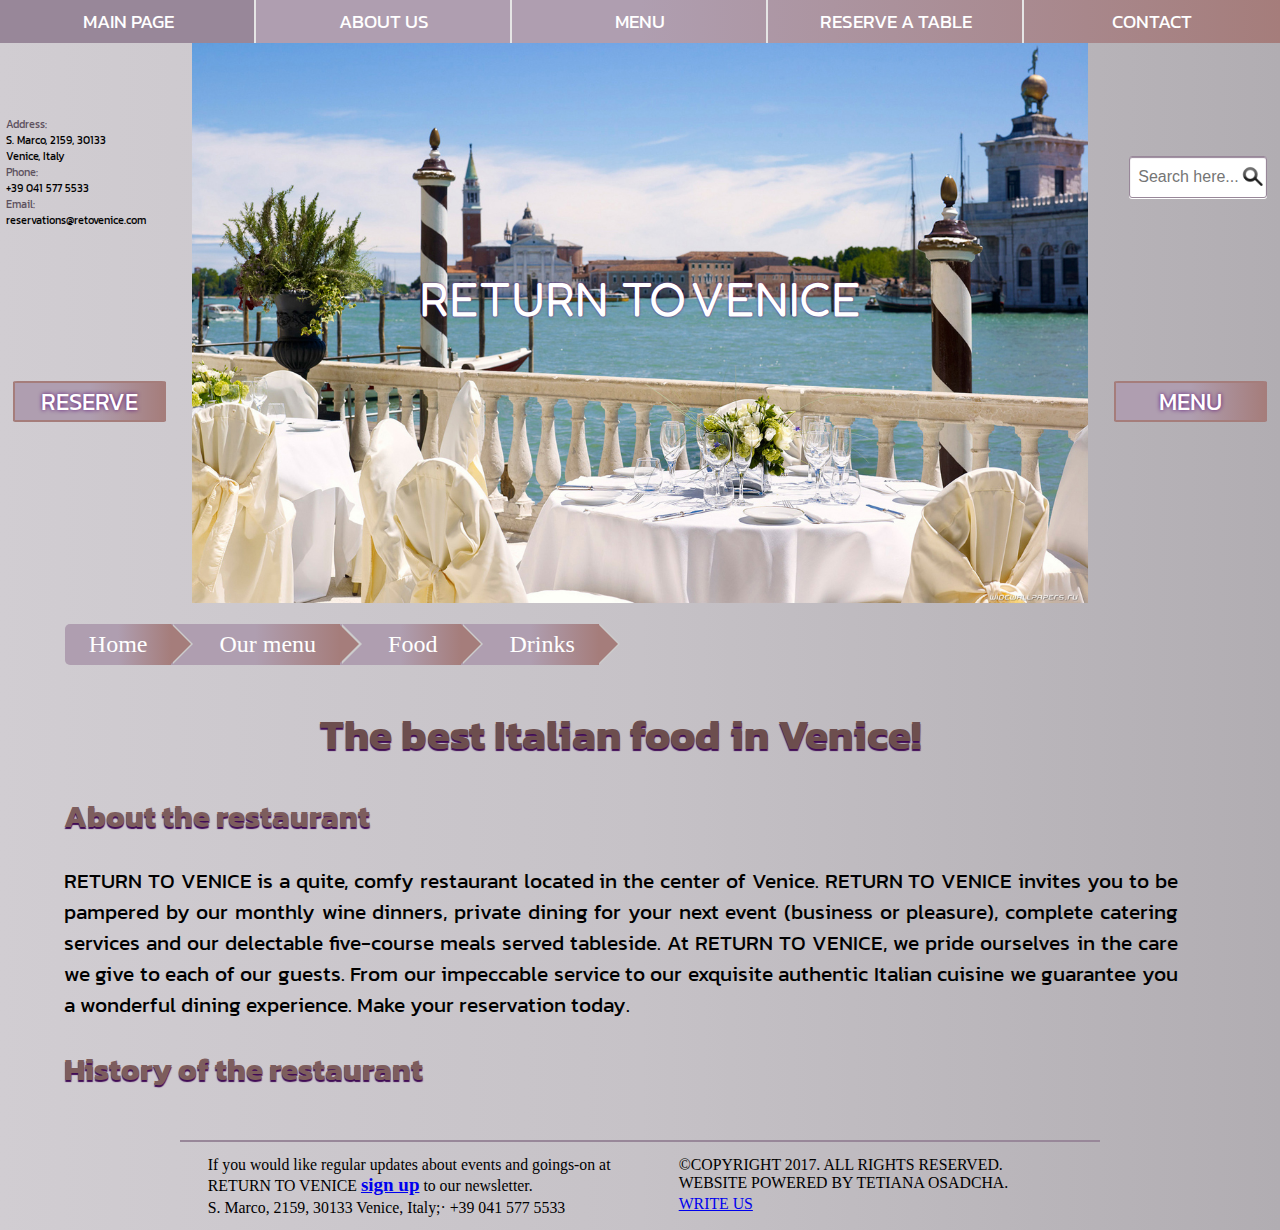
==== index.html @ b8d5e325 "basic functionality of the site" ====
<!DOCTYPE html>
<html>
<head>
    <meta charset="utf-8">
    <title>Return to Venice</title>
    <link rel="stylesheet" href="css/styles.css">
    <link href="https://fonts.googleapis.com/css?family=Kanit" rel="stylesheet">
    <link href="https://fonts.googleapis.com/css?family=Fredoka+One" rel="stylesheet">
</head>
<body>


<div class="container">

    <!---Menu-->

    <nav>
        <ul class="main-menu">
            <li><a href="file:///D:/EPAM/PROJECT/Project/index.html?#1">MAIN PAGE</a></li>
            <li id="first-sub-menu"><a href="#2">ABOUT US</a>
                <ul id="first-menu">
                    <li><a href="#3">ABOUT THE RESTAURANT</a></li>
                    <li><a href="#4">HISTORY OF THE RESTAURANT</a></li>
                    <li><a href="#5">OUR COOKS</a></li>
                    <li><a href="#6">PHOTOGALLERY</a></li>
                </ul>
            </li>
            <li id="second-sub-menu"><a href="#7">MENU</a>
                <ul id="second-menu">
                    <li><a href="#8">FOOD</a></li>
                    <li><a href="#9">DRINKS</a></li>
                </ul>
            </li>
            <li><a href="#10">RESERVE A TABLE</a></li>
            <li><a href="#11">CONTACT</a></li>
        </ul>
    </nav>

    <!--Slider-->


    <!---Contacts-->

    <div class="div-slider">

        <div class="contacts">
            <p><span>Address:</span><br> S. Marco, 2159, 30133 Venice, Italy
                <br>
                <span>Phone:</span><br> +39 041 577 5533
                <br>
                <span>Email:</span><br> reservations@retovenice.com</p>
        </div>

        <!---Buttons-->

        <a href="">
            <button class="reserve-button-desktop">RESERVE</button>
        </a>
        <a href="">
            <button class="menu-button-desktop">MENU</button>
        </a>

        <!--Name of the restaurant-->

        <div class="name">RETURN TO VENICE</div>

        <!--Pictures for the slider-->

        <div id="slider">
            <div id="sliderImj">
                <div><img src="images/1.jpg" alt="View from the restaurant" class="image"></div>
                <div><img src="images/2.jpg" alt="View from the restaurant" class="image"></div>
                <div><img src="images/3.jpg" alt="Venice" class="image"></div>
                <div><img src="images/4.jpg" alt="Wine" class="image"></div>
                <div><img src="images/5.jpg" alt="Night Venice" class="image"></div>
                <div><img src="images/6.jpg" alt="In a restaurant" class="image"></div>
                <div><img src="images/7.jpg" alt="In a restaurant" class="image"></div>
                <div><img src="images/8.jpg" alt="Venice" class="image"></div>
                <div><img src="images/9.jpg" alt="Food" class="image"></div>
                <div><img src="images/10.jpg" alt="In a restaurant" class="image"></div>
            </div>

        </div>

        <!--Search field-->

        <div>
            <form class="search" method="get">
                <input type="text" placeholder="Search here...">
            </form>
        </div>


    </div>

    <!--Breadcrumbs-->

    <div id="menu-breadcrumbs">
        <ul id="breadcrumbs">
            <li><a href="">Home</a></li>
            <li><a href="">Our menu</a></li>
            <li><a href="">Food</a></li>
            <li><a href="">Drinks</a></li>
        </ul>
    </div>


    <div class="content">

        <h1>The best Italian food in Venice!</h1>

        <h2>About the restaurant</h2>
        <p>RETURN TO VENICE is a quite, comfy restaurant located in the center of Venice. RETURN TO VENICE invites you
            to be pampered by our monthly wine dinners, private dining for your next event (business or pleasure),
            complete catering services and our delectable five-course meals served tableside. At RETURN TO VENICE, we
            pride ourselves in the care we give to each of our guests. From our impeccable service to our exquisite
            authentic Italian cuisine we guarantee you a wonderful dining experience. Make your reservation today.</p>
        <h2>History of the restaurant</h2>
        <p>The restaurant was opened in Venice in 2005 by Mr. Fabrizio Valdo and managed by his son Lucio.
            Anciently an old venetian “osteria” complete of vineyard, this restaurant has preserved its style and
            quality in preparring traditional dishes.
            Show bizz and cultural charachters often dine in this restaurant especially when they search for an informal
            and descreete corner and a quick but accurate service.
            Nevertheless the restaurant hosts any sort of clients, and the place is suitable for any occasion.
            Located in Venice in one of the nicest spots in the city of Venice, the RETURN TO VENICE welcomes you.
            This location in the heart of old town near the “Rialto Bridge“ encourages the procurement of raw material
            freshness due to its proximity to the fish market and fruit and vegetables, carefully worked.</p>

        <h2>Our cooks</h2>

        <div class="cooks">
            <div class="image-cook">
                <img src="images/11.jpg" alt="Cook" class="image-cook">
                <figcaption><strong>Lui Cerano.</strong> Chef de Cuisine</figcaption>
            </div>
            <div class="image-cook">
                <img src="images/12.jpg" alt="Cook" class="image-cook">
                <figcaption><strong>Marcelo Lopes.</strong> Sous-chef</figcaption>
            </div>
            <div class="image-cook">
                <img src="images/13.jpg" alt="Cook" class="image-cook">
                <figcaption><strong>Francheska Medina.</strong> Pastry Chef</figcaption>
            </div>
            <div class="image-cook">
                <img src="images/14.jpg" alt="Cook" class="image-cook">
                <figcaption><strong>Antonio Morato.</strong> Saucier</figcaption>
            </div>
            <div class="image-cook">
                <img src="images/15.jpg" alt="Cook" class="image-cook">
                <figcaption><strong>Laura Lucheska.</strong> Vegetable Chef</figcaption>
            </div>
            <div class="image-cook">
                <img src="images/16.jpg" alt="Cook" class="image-cook">
                <figcaption><strong>Nicolo Festa.</strong> Fry Chef</figcaption>
            </div>
            <div class="image-cook">
                <img src="images/17.jpg" alt="Cook" class="image-cook">
                <figcaption><strong>Amelia Earhart.</strong> Fish Chef</figcaption>
            </div>
            <div class="image-cook">
                <img src="images/18.jpg" alt="Cook" class="image-cook">
                <figcaption><strong>Luchino Visconti.</strong> Soup Chef</figcaption>
            </div>
        </div>

        <!---Buttons-->

        <a href="">
            <button class="menu-button">MENU</button>
        </a>
        <a href="">
            <button class="reserve-button">RESERVE</button>
        </a>

    </div>


    <!--Footer-->

    <div class="footer">
        <div>
            <p>If you would like regular updates about events and goings-on at RETURN TO VENICE <strong><a href="#11">sign
                up</a></strong> to our
                newsletter.</p>
            <p>S. Marco, 2159, 30133 Venice, Italy;· +39 041 577 5533</p>
        </div>
        <div>
            <p>&copy;COPYRIGHT 2017. ALL RIGHTS RESERVED. WEBSITE POWERED BY TETIANA OSADCHA.</p>
            <p class="mail"><a href="mailto:reservations@retovenice.com">WRITE US</a></p>
        </div>
    </div>

</div>
<script src="https://ajax.googleapis.com/ajax/libs/jquery/3.1.0/jquery.min.js"></script>
<script src="js/script.js"></script>
</body>
</html>
---- css/styles.css ----
body {
    margin: 0;
    background: linear-gradient(to right, #d1cdd2, #c6c2c7, #b1adb2);
}

.container {
    margin: 0;
    width: 100%;
}

/*MENU*/

.main-menu, .main-menu ul, .main-menu li {
    margin: 0;
    padding: 0
}

.main-menu, .main-menu ul {
    background: linear-gradient(to left, #a57d7b, #af9eb0, #af9eb0);
}

.main-menu {
    width: 100%;
}

@media (min-width: 1024px) {
    .main-menu {
        position: relative;
        display: table;
        table-layout: fixed;
    }
}

@media (max-width: 1023px) {
    .main-menu {
        display: block;
        height: max-content;
    }
}

.main-menu ul {
    display: none;
}

@media (min-width: 1024px) {
    .main-menu ul {
        position: absolute;
        z-index: 5;
        width: 25%;
    }
}

@media (max-width: 1023px) {
    .main-menu ul {
        width: 70%;
        margin: 0 auto;
    }
}

.main-menu li {
    text-align: center;
    font-family: 'Kanit', sans-serif;
}

@media (min-width: 1024px) {
    .main-menu li {
        display: table-cell;
        font-size: 1.2em;
    }
}

@media (max-width: 1023px) {
    .main-menu li {
        display: block;
        width: 100%;
        font-size: 3em;
    }
}

@media (min-width: 1024px) {
    .main-menu li:hover ul {
        display: block;
    }
}

@media (max-width: 1023px) {
    ul .visible-menu {
        display: block;
    }
}

.main-menu ul li {
    display: block;
    text-align: left;
    font-size: 1em;
    width: 100%;
}

.main-menu a {
    display: block;
    padding: 7px 0;
    color: #fff;
    text-decoration: none;
}

@media (min-width: 1024px) {
    .main-menu a {
        border-left: 2px solid #e5e5e5;
        margin-left: -2px;
    }
}

@media (max-width: 1023px) {
    .main-menu a {
        text-align: center;
    }
}

.main-menu ul a {
    padding: 5px 5px;
}

@media (max-width: 1023px) {
    .main-menu ul a {
        border-bottom: 2px solid #e5e5e5;
        background: rgb(175, 158, 176);
    }
}

.main-menu li:hover {
    background: rgb(152, 135, 153);

}

/*SLIDER*/

.div-slider {
    position: relative;
}

/*CONTACTS*/

.contacts {
    width: 10%;
    padding: 0.5em;
    position: absolute;
    font-family: 'Kanit', sans-serif;
    font-size: 0.7em;
    top: 10%;
}

@media (min-width: 1366px) {
    .contacts p {
        font-size: 1.2em;
        padding: 1em;
    }

}

.contacts span {
    color: #5d515e;
}

/*BUTTONS*/

.menu-button,
.reserve-button {
    border: 2px solid #A57D7B;
    border-radius: 3%;
    background: linear-gradient(to left, #a57d7b, #af9eb0, #af9eb0);
    font-family: 'Kanit', sans-serif;
    font-size: 2.5em;
    color: #FFFFFF;
    text-shadow: #580c77 0 0 4px;
    cursor: pointer;
    outline: none;
}

@media (min-width: 1024px) {
    .menu-button,
    .reserve-button {
        display: none;
    }
}

.menu-button {
    width: 25%;
    margin-left: 5%;
}

.reserve-button {
    width: 35%;
    float: right;
    margin-right: 5%;
}

.reserve-button-desktop,
.menu-button-desktop {
    position: absolute;
    width: 12%;
    top: 60%;
    border: 2px solid #A57D7B;
    border-radius: 3%;
    background: linear-gradient(to left, #a57d7b, #af9eb0, #af9eb0);
    font-family: 'Kanit', sans-serif;
    font-size: 1.5em;
    color: #FFFFFF;
    text-shadow: #580c77 0 0 4px;
    cursor: pointer;
    outline: none;
}

.reserve-button-desktop {
    left: 1%;
}

.reserve-button-desktop:hover {
    background: rgb(152, 135, 153);
}

.menu-button-desktop {
    right: 1%;
}

.menu-button-desktop:hover {
    background: rgb(152, 135, 153);
}

/*NAME*/

.name {
    width: 50%;
    text-align: center;
    text-shadow: #580c77 0 0 2px;
    position: absolute;
    top: 40%;
    left: 25%;
    z-index: 100;
    font-size: 3em;
    font-family: 'Fredoka One', cursive;
    color: white;
}

/*SLIDER*/

#slider {
    overflow: hidden;
}

@media (min-width: 1024px) {
    #slider {
        width: 70%;
        margin: 0 auto;
    }
}

@media (max-width: 1023px) {
    #slider {
        width: 100%;
    }
}

#sliderImj {
    position: relative;
    width: 1000%;
    display: flex;
}

#sliderImj div {
    width: 70%;
}

#sliderImj div img {
    width: 100%;
}

#sliderImj::after {
    content: "";
    display: block;
    clear: both;
}

/*SEARCH FIELD*/

.search {
    display: inline-block;
    border-radius: 5px;
    position: absolute;
}

@media (max-width: 1023px) {
    .search {
        right: 0;
        bottom: 0;
        left: 0;
    }
}

@media (min-width: 1024px) {
    .search {
        top: 20%;
        right: 1%;
    }
}

.search input {
    width: 7.5em;
    height: 2.5em;
    transition: all .2s ease-out;
    padding: 0 0.5em 0 0.5em;
    background-image: url("../images/search.png");
    background-repeat: no-repeat;
    background-position: 100% 50%, 100% 100%;
    background-size: 20%;
    border: 1px solid #988799;
    border-radius: 3px;
    box-shadow: inset 0 1px 1px #988799, 0 1px 0 #FFF;
    font-size: 2.2em;
}

@media (min-width: 1024px) {
    .search input {
        font-size: 1em;
    }
}

.search input:focus {
    width: 10em;
    background-image: url("../images/search.png");
}

/*BREADCRUMBS*/

#menu-breadcrumbs {
    margin-bottom: 9.5em;
}

@media (min-width: 1024px) {
    #menu-breadcrumbs {
        margin-bottom: 6em;
    }
}

#breadcrumbs {
    margin: 0.7em;
    padding: 0;
    list-style: none;
    font-size: 2.5em;

}

@media (min-width: 1024px) {
    #breadcrumbs {
        font-size: 1.5em;
        padding: 0 2em;
    }
}

#breadcrumbs li {
    float: left;
}

#breadcrumbs a {
    padding: 0.3em 1em 0.3em 2em;
    float: left;
    text-decoration: none;
    color: white;
    position: relative;
    background: linear-gradient(to left, #a57d7b, #af9eb0, #af9eb0);
}

#breadcrumbs li:first-child a {
    padding-left: 1em;
    border-radius: 5px 0 0 5px;
}

#breadcrumbs a:hover {
    background: rgb(152, 135, 153);
}

#breadcrumbs a::after,
#breadcrumbs a::before  {
     content: "";
     position: absolute;
     top: 52.4%;
     margin-top: -0.9em;
     right: -0.8em;
     border-top: 0.85em solid transparent;
     border-left: 0.85em solid;
     border-bottom: 0.85em solid transparent;
 }

#breadcrumbs a::after {
    z-index: 2;
    border-left-color: #a57d7b;
    right: -0.8em;
}

#breadcrumbs a::before {
    border-left-color: #ccc;
    right: -0.9em;
    z-index: 1;
}

#breadcrumbs a:hover::after {
    border-left-color: #988799;
}

/*CONTENT*/

.content {
    width: 87%;
    height: 50em;
    font-family: 'Kanit', sans-serif;
    font-size: 1.3em;
    padding: 0 5%;
    overflow-y: auto;
    margin-bottom: 1em;
}

@media (min-width: 1024px) {
    .content {
        height: 20em;
    }
}

.content h1 {
    text-align: center;
    color: #6d4e4e;
    text-shadow: #400b55 0 1.5px 1px;
}

.content h2 {
    color: #7d5d5d;
    text-shadow: #400b55 0 1.5px 1px;
}

@media (min-width: 1024px) {
    .content h1 {
        margin-top: 0em;
    }
}

.content p {
    text-align: justify;
}

.cooks {
    display: inline-block;
    width: 100%;
}

.image-cook {
    display: block;
    width: 90%;
    margin: 1em auto;
}

@media (min-width: 1024px) {
    .cooks {
        display: flex;
    }
}

@media (min-width: 1024px) {
    .image-cook img {
        width: 100%;
    }
}

@media (min-width: 1024px) {
    .image-cook {
        margin: 0em .2em;
        font-size: 0.8em;
    }
}

.image-cook figcaption {
    font-family: 'Kanit', sans-serif;
    color: #614848;
}

.image-cook figcaption strong {
    color: #634949;
}

/*FOOTER*/

.footer {
    border-top: 2px solid #988799;
    width: 100%;
    margin: 3em 0.1em 0 0.1em;
    display: block;
    padding: 0.1em;
    font-size: 0.76em;

}

.footer div p {
    padding: 1em 5em 0 5em;
}

@media (max-width: 1023px) {
    .footer div p .mail {
        text-align: center;
    }
}

@media (min-width: 1024px) {
    .footer {
        width: 70%;
        padding: 1em;
        display: flex;
        margin: 0 auto;
    }
}

@media (min-width: 1024px) {
    .footer div p {
        margin: 0 0;
        padding: 0.1em 1em;
        font-size: 1.3em;
    }
}

.footer strong a {
    font-size: 1.2em;
}

/*PHOTOGALLERY*/
.photogallery {
    width: 100%;
    position: relative;
    padding-bottom: 8em;
}

@media (min-width: 1024px) {
    .photogallery {
        font-family: 'Kanit', sans-serif;
        overflow: hidden;
        display: block;
        margin: 0;
        padding-bottom: 3em;
    }
}

.photogallery .photo-container {
    max-width: 90%;
    height: 40em;
    margin: 0 auto;
    padding: 10px;
}

@media (min-width: 1024px) {
    .photogallery .photo-container {
        display: inline-block;
        margin: 0.5em;
        padding: 0.4em;
        overflow: hidden;
        width: 300px;
        height: 300px;
    }
}

.photo {
    display: block;
    transform: translateX(-50%);
    margin-left: 50%;
    max-width: 100%;
    min-width: 100%;
    max-height: 100%;
    min-height: 100%;
    object-fit: cover;
}

@media (min-width: 1024px) {
    .photo {
        width: 150%;
    }
}

.title {
    text-align: center;
    font-family: 'Kanit', sans-serif;
    font-size: 3em;
    color: #6d4e4e;
    text-shadow: #400b55 0 1.5px 1px;
}

/*PAGINATION*/

.pagination {
    display: inline-block;
    transform: translateX(-50%);
    margin-left: 50%;
}

.pagination a,
.number-page,
.pagination-button {
    background: linear-gradient(to left, #a57d7b, #877988, #928193);
    font-family: 'Kanit', sans-serif;
    color: #FFFFFF;
    text-shadow: #580c77 0 1px 2px;
    font-size: 2.5em;
    padding: 8px 16px;
    border: 1px solid #ddd;
    border-radius: 10%;
}

@media (min-width: 1024px) {
    .pagination a,
    .number-page,
    .pagination-button {
        font-size: 1.1em;
    }
}

.pagination a,
.pagination-button {
    text-decoration: none;
    cursor: pointer;
}

.pagination div {
    display: inline-block;
}

@media (min-width: 1024px) {
    .pagination div {
        margin: 0em;
    }
}

.pagination a:hover {
    background: linear-gradient(to left, #8a6767, #6b5f6c, #827183);
}

.number-page {
    width: 2.3em;
    text-align: center;
    margin: 1%;
    transform: translateX(-50%);
    margin-left: 50%;
}


/*RESERVE A TABLE*/

.reserve {
    display: inline-block;
    width: 100%;
}

.reserve div {
    margin: 2% auto;
}

@media (min-width: 1024px) {
    .reserve {
        display: flex;
        justify-content: space-around;
        margin: 2em 0;
    }
}

.table-selection {
    position: relative;
    width: 90%;
    margin: 0 auto;
}

@media (min-width: 1024px) {
    .table-selection {
        width: 40%;
        margin: 0;
    }
}

.scheme {
    display: block;
    width: 100%;
}

.scheme img {
    display: block;
    max-width: 100%;
    min-width: 100%;
    max-height: 100%;
    min-height: 100%;
}

.table {
    width: 4.5%;
    height: 7%;
    border: solid 1px black;
    background: #a491a5;
    position: absolute;
    cursor: pointer;
}

.table.first {
    top: 26.5%;
    left: 6.7%;
}

.table.second {
    top: 40.5%;
    left: 7.2%;
}

.table.third {
    top: 55%;
    left: 7.5%;
}

.table.fourth {
    top: 69%;
    left: 7.5%;
}

.table.fifth {
    top: 40%;
    left: 25.3%;
}

.table.sixth {
    top: 55%;
    left: 25.3%;
}

.table.seventh {
    top: 69%;
    left: 25.5%;
}

.table.eighth {
    top: 40.5%;
    left: 41.8%;
}

.table.ninth {
    top: 54.5%;
    left: 42%;
}

.table.tenth {
    top: 69%;
    left: 41.7%;
}

.table.horizontal {
    width: 7%;
    height: 5%;
}

.table.eleventh.horizontal {
    top: 17%;
    left: 20.3%;
}

.table.twelfth.horizontal {
    top: 17%;
    left: 34.5%;
}

.table.thirteenth.horizontal {
    top: 17%;
    left: 48.5%;
}

#reserve-the-table,
#reserve-the-table button {
    font-family: 'Kanit', sans-serif;
    color: #FFFFFF;
    text-shadow: #580c77 0 1px 2px;
    border-radius: 5%;
    padding: 1% 2%;
}

#reserve-the-table {
    width: 40%;
    border: solid 1px #928193;
    background: linear-gradient(to left, #a57d7b, #877988, #928193);
    font-size: 1.3em;
}

#reserve-the-table input {
    display: block;
    width: 50%;
    border-radius: 5%;
    font-size: 1.1em;
}

#reserve-the-table button {
    margin: 1em 5em;
    border: solid 1px #79687a;
    background: linear-gradient(to left, #7f5e5e, #635764, #635564);
    font-size: 1.2em;
    width: 7em;
    cursor: pointer;
}

.divTime {
    display: inline-block;
    margin: 2%;
}

.time {
    display: block;
    width: 7em;
    font-size: 0.9em;
    padding: 0.7%;
    text-align: center;
    border: solid 1px #79687a;
    border-radius: 5%;
    background: linear-gradient(to left, #7f5e5e, #635764, #635564);
    cursor: pointer;
}

.checkbox {
    display: block;

}
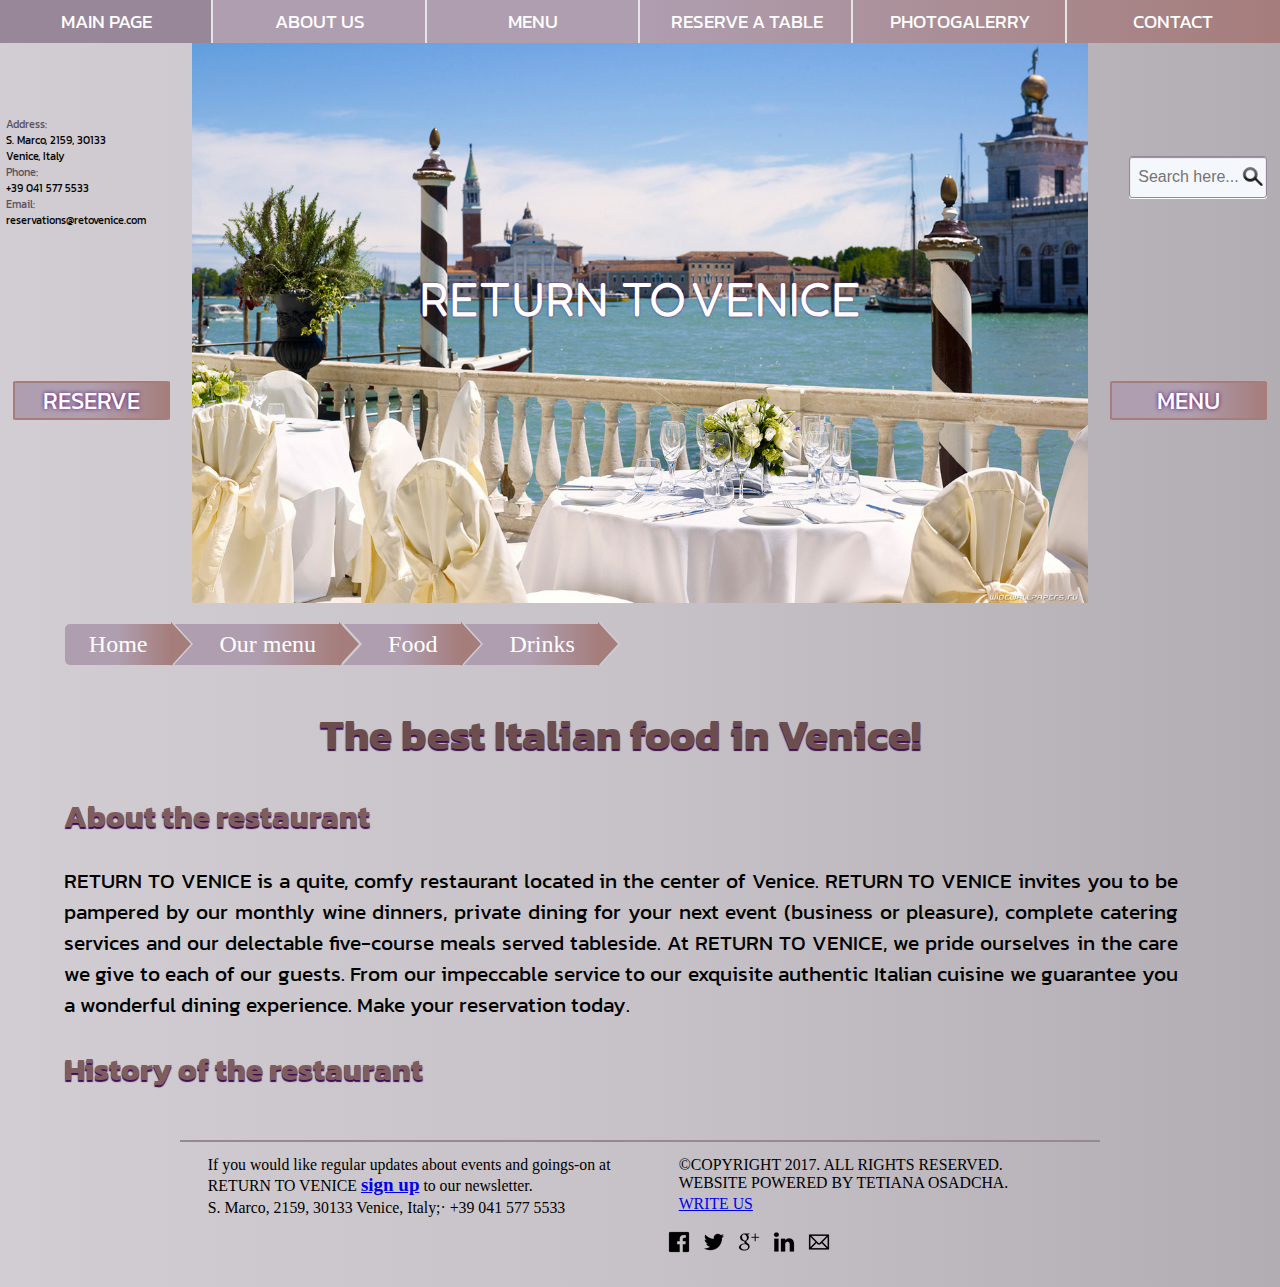
==== commit e44eb4e1: "finished contacts, reservation, menu, improved styles" ====
--- a/index.html
+++ b/index.html
@@ -1,5 +1,5 @@
 <!DOCTYPE html>
-<html>
+<html lang="en">
 <head>
     <meta charset="utf-8">
     <title>Return to Venice</title>
@@ -16,23 +16,24 @@
 
     <nav>
         <ul class="main-menu">
-            <li><a href="file:///D:/EPAM/PROJECT/Project/index.html?#1">MAIN PAGE</a></li>
-            <li id="first-sub-menu"><a href="#2">ABOUT US</a>
+            <li><a href="index.html">MAIN PAGE</a></li>
+            <li id="first-sub-menu"><a>ABOUT US</a>
                 <ul id="first-menu">
-                    <li><a href="#3">ABOUT THE RESTAURANT</a></li>
-                    <li><a href="#4">HISTORY OF THE RESTAURANT</a></li>
-                    <li><a href="#5">OUR COOKS</a></li>
-                    <li><a href="#6">PHOTOGALLERY</a></li>
+                    <li><a href="#about-the-restaurant">ABOUT THE RESTAURANT</a></li>
+                    <li><a href="#history-of-the-restaurant">HISTORY OF THE RESTAURANT</a></li>
+                    <li><a href="#our-cooks">OUR COOKS</a></li>
+                    <li><a href="#our-events">OUR EVENTS</a></li>
                 </ul>
             </li>
-            <li id="second-sub-menu"><a href="#7">MENU</a>
+            <li id="second-sub-menu"><a>MENU</a>
                 <ul id="second-menu">
-                    <li><a href="#8">FOOD</a></li>
-                    <li><a href="#9">DRINKS</a></li>
+                    <li><a href="menu.html#food-menu">FOOD</a></li>
+                    <li><a href="menu.html#drink-menu">DRINKS</a></li>
                 </ul>
             </li>
-            <li><a href="#10">RESERVE A TABLE</a></li>
-            <li><a href="#11">CONTACT</a></li>
+            <li><a href="reserve.html#reserve-table">RESERVE A TABLE</a></li>
+            <li><a href="photogallery.html#photogallery-title">PHOTOGALERRY</a></li>
+            <li><a href="contacts.html">CONTACT</a></li>
         </ul>
     </nav>
 
@@ -53,12 +54,8 @@
 
         <!---Buttons-->
 
-        <a href="">
-            <button class="reserve-button-desktop">RESERVE</button>
-        </a>
-        <a href="">
-            <button class="menu-button-desktop">MENU</button>
-        </a>
+        <a href="reserve.html#reserve-table" class="reserve-button-desktop">RESERVE</a>
+        <a href="menu.html" class="menu-button-desktop">MENU</a>
 
         <!--Name of the restaurant-->
 
@@ -68,16 +65,16 @@
 
         <div id="slider">
             <div id="sliderImj">
-                <div><img src="images/1.jpg" alt="View from the restaurant" class="image"></div>
-                <div><img src="images/2.jpg" alt="View from the restaurant" class="image"></div>
-                <div><img src="images/3.jpg" alt="Venice" class="image"></div>
-                <div><img src="images/4.jpg" alt="Wine" class="image"></div>
-                <div><img src="images/5.jpg" alt="Night Venice" class="image"></div>
-                <div><img src="images/6.jpg" alt="In a restaurant" class="image"></div>
-                <div><img src="images/7.jpg" alt="In a restaurant" class="image"></div>
-                <div><img src="images/8.jpg" alt="Venice" class="image"></div>
-                <div><img src="images/9.jpg" alt="Food" class="image"></div>
-                <div><img src="images/10.jpg" alt="In a restaurant" class="image"></div>
+                <div class="b"><img src="images/1.jpg" alt="View from the restaurant" class="image"></div>
+                <div class="b"><img src="images/2.jpg" alt="View from the restaurant" class="image"></div>
+                <div class="b"><img src="images/3.jpg" alt="Venice" class="image"></div>
+                <div class="b"><img src="images/4.jpg" alt="Wine" class="image"></div>
+                <div class="b"><img src="images/5.jpg" alt="Night Venice" class="image"></div>
+                <div class="b"><img src="images/6.jpg" alt="In a restaurant" class="image"></div>
+                <div class="b"><img src="images/7.jpg" alt="In a restaurant" class="image"></div>
+                <div class="b"><img src="images/8.jpg" alt="Venice" class="image"></div>
+                <div class="b"><img src="images/9.jpg" alt="Food" class="image"></div>
+                <div class="b"><img src="images/10.jpg" alt="In a restaurant" class="image"></div>
             </div>
 
         </div>
@@ -97,25 +94,25 @@
 
     <div id="menu-breadcrumbs">
         <ul id="breadcrumbs">
-            <li><a href="">Home</a></li>
-            <li><a href="">Our menu</a></li>
-            <li><a href="">Food</a></li>
-            <li><a href="">Drinks</a></li>
+            <li><a href="index.html">Home</a></li>
+            <li><a href="menu.html">Our menu</a></li>
+            <li><a href="menu.html#food-menu">Food</a></li>
+            <li><a href="menu.html#drink-menu">Drinks</a></li>
         </ul>
     </div>
 
 
     <div class="content">
 
-        <h1>The best Italian food in Venice!</h1>
-
-        <h2>About the restaurant</h2>
+        <h1 id="about-us">The best Italian food in Venice!</h1>
+
+        <h2 id="about-the-restaurant">About the restaurant</h2>
         <p>RETURN TO VENICE is a quite, comfy restaurant located in the center of Venice. RETURN TO VENICE invites you
             to be pampered by our monthly wine dinners, private dining for your next event (business or pleasure),
             complete catering services and our delectable five-course meals served tableside. At RETURN TO VENICE, we
             pride ourselves in the care we give to each of our guests. From our impeccable service to our exquisite
             authentic Italian cuisine we guarantee you a wonderful dining experience. Make your reservation today.</p>
-        <h2>History of the restaurant</h2>
+        <h2 id="history-of-the-restaurant">History of the restaurant</h2>
         <p>The restaurant was opened in Venice in 2005 by Mr. Fabrizio Valdo and managed by his son Lucio.
             Anciently an old venetian “osteria” complete of vineyard, this restaurant has preserved its style and
             quality in preparring traditional dishes.
@@ -126,7 +123,7 @@
             This location in the heart of old town near the “Rialto Bridge“ encourages the procurement of raw material
             freshness due to its proximity to the fish market and fruit and vegetables, carefully worked.</p>
 
-        <h2>Our cooks</h2>
+        <h2 id="our-cooks">Our cooks</h2>
 
         <div class="cooks">
             <div class="image-cook">
@@ -163,23 +160,28 @@
             </div>
         </div>
 
+        <!---Events-->
+
+        <h2 id="our-events">Our events</h2>
+
+        <div id="events"></div>
+
+
         <!---Buttons-->
 
-        <a href="">
-            <button class="menu-button">MENU</button>
-        </a>
-        <a href="">
-            <button class="reserve-button">RESERVE</button>
-        </a>
-
-    </div>
-
+        <div class="mobile-buttons">
+            <a href="menu.html" class="menu-button">MENU</a>
+            <a href="reserve.html#reserve-table" class="reserve-button">RESERVE</a>
+        </div>
+
+    </div>
 
     <!--Footer-->
 
     <div class="footer">
         <div>
-            <p>If you would like regular updates about events and goings-on at RETURN TO VENICE <strong><a href="#11">sign
+            <p>If you would like regular updates about events and goings-on at RETURN TO VENICE <strong><a
+                    href="contacts.html#form-paragraph">sign
                 up</a></strong> to our
                 newsletter.</p>
             <p>S. Marco, 2159, 30133 Venice, Italy;· +39 041 577 5533</p>
@@ -187,11 +189,32 @@
         <div>
             <p>&copy;COPYRIGHT 2017. ALL RIGHTS RESERVED. WEBSITE POWERED BY TETIANA OSADCHA.</p>
             <p class="mail"><a href="mailto:reservations@retovenice.com">WRITE US</a></p>
-        </div>
+
+            <!--Share Buttons-->
+
+            <ul class="share-buttons">
+                <li><a href="https://www.facebook.com/sharer/sharer.php?u=&quote=" title="Share on Facebook"
+                       target="_blank"><img alt="Share on Facebook" src="images/Facebook.png"/></a></li>
+                <li><a href="https://twitter.com/intent/tweet?source=&text=:%20" target="_blank" title="Tweet"><img
+                        alt="Tweet" src="images/Twitter.png"/></a></li>
+                <li><a href="https://plus.google.com/share?url=" target="_blank" title="Share on Google+"><img
+                        alt="Share on Google+" src="images/Google+.png"/></a></li>
+                <li><a href="http://www.linkedin.com/shareArticle?mini=true&url=&title=&summary=&source="
+                       target="_blank" title="Share on LinkedIn"><img alt="Share on LinkedIn"
+                                                                      src="images/LinkedIn.png"/></a></li>
+                <li><a href="mailto:?subject=&body=:%20" target="_blank" title="Send email"><img alt="Send email"
+                                                                                                 src="images/Email.png"/></a>
+                </li>
+            </ul>
+
+        </div>
+
+
     </div>
 
 </div>
 <script src="https://ajax.googleapis.com/ajax/libs/jquery/3.1.0/jquery.min.js"></script>
 <script src="js/script.js"></script>
+<script src="js/events.js"></script>
 </body>
 </html>
--- a/css/styles.css
+++ b/css/styles.css
@@ -23,70 +23,13 @@
     width: 100%;
 }
 
-@media (min-width: 1024px) {
-    .main-menu {
-        position: relative;
-        display: table;
-        table-layout: fixed;
-    }
-}
-
-@media (max-width: 1023px) {
-    .main-menu {
-        display: block;
-        height: max-content;
-    }
-}
-
 .main-menu ul {
     display: none;
 }
 
-@media (min-width: 1024px) {
-    .main-menu ul {
-        position: absolute;
-        z-index: 5;
-        width: 25%;
-    }
-}
-
-@media (max-width: 1023px) {
-    .main-menu ul {
-        width: 70%;
-        margin: 0 auto;
-    }
-}
-
 .main-menu li {
     text-align: center;
     font-family: 'Kanit', sans-serif;
-}
-
-@media (min-width: 1024px) {
-    .main-menu li {
-        display: table-cell;
-        font-size: 1.2em;
-    }
-}
-
-@media (max-width: 1023px) {
-    .main-menu li {
-        display: block;
-        width: 100%;
-        font-size: 3em;
-    }
-}
-
-@media (min-width: 1024px) {
-    .main-menu li:hover ul {
-        display: block;
-    }
-}
-
-@media (max-width: 1023px) {
-    ul .visible-menu {
-        display: block;
-    }
 }
 
 .main-menu ul li {
@@ -103,33 +46,73 @@
     text-decoration: none;
 }
 
-@media (min-width: 1024px) {
+.main-menu ul a {
+    padding: 5px 5px;
+}
+
+.main-menu li:hover {
+    background: rgb(152, 135, 153);
+
+}
+
+@media (max-width: 1023px) {
+    .main-menu {
+        display: block;
+        height: max-content;
+    }
+
+    .main-menu ul {
+        width: 70%;
+        margin: 0 auto;
+    }
+
+    .main-menu li {
+        display: block;
+        width: 100%;
+        font-size: 3em;
+    }
+
+    ul .visible-menu {
+        display: block;
+    }
+
+    .main-menu a {
+        text-align: center;
+    }
+
+    .main-menu ul a {
+        border-bottom: 2px solid #e5e5e5;
+        background: rgb(175, 158, 176);
+    }
+
+}
+
+@media (min-width: 1024px) {
+    .main-menu {
+        position: relative;
+        display: table;
+        table-layout: fixed;
+    }
+
+    .main-menu ul {
+        position: absolute;
+        z-index: 5;
+        width: 25%;
+    }
+
+    .main-menu li {
+        display: table-cell;
+        font-size: 1.2em;
+    }
+
+    .main-menu li:hover ul {
+        display: block;
+    }
+
     .main-menu a {
         border-left: 2px solid #e5e5e5;
         margin-left: -2px;
     }
-}
-
-@media (max-width: 1023px) {
-    .main-menu a {
-        text-align: center;
-    }
-}
-
-.main-menu ul a {
-    padding: 5px 5px;
-}
-
-@media (max-width: 1023px) {
-    .main-menu ul a {
-        border-bottom: 2px solid #e5e5e5;
-        background: rgb(175, 158, 176);
-    }
-}
-
-.main-menu li:hover {
-    background: rgb(152, 135, 153);
-
 }
 
 /*SLIDER*/
@@ -164,16 +147,19 @@
 /*BUTTONS*/
 
 .menu-button,
-.reserve-button {
+.reserve-button,
+.reserve-button-desktop,
+.menu-button-desktop {
     border: 2px solid #A57D7B;
     border-radius: 3%;
     background: linear-gradient(to left, #a57d7b, #af9eb0, #af9eb0);
     font-family: 'Kanit', sans-serif;
-    font-size: 2.5em;
     color: #FFFFFF;
     text-shadow: #580c77 0 0 4px;
     cursor: pointer;
     outline: none;
+    text-decoration: none;
+    text-align: center;
 }
 
 @media (min-width: 1024px) {
@@ -183,15 +169,15 @@
     }
 }
 
-.menu-button {
-    width: 25%;
-    margin-left: 5%;
-}
-
-.reserve-button {
-    width: 35%;
-    float: right;
-    margin-right: 5%;
+.mobile-buttons {
+    display: flex;
+    justify-content: space-around;
+    font-size: 2.5em;
+}
+
+.mobile-buttons a {
+    margin: 1%;
+    padding: 0 3%;
 }
 
 .reserve-button-desktop,
@@ -199,15 +185,7 @@
     position: absolute;
     width: 12%;
     top: 60%;
-    border: 2px solid #A57D7B;
-    border-radius: 3%;
-    background: linear-gradient(to left, #a57d7b, #af9eb0, #af9eb0);
-    font-family: 'Kanit', sans-serif;
     font-size: 1.5em;
-    color: #FFFFFF;
-    text-shadow: #580c77 0 0 4px;
-    cursor: pointer;
-    outline: none;
 }
 
 .reserve-button-desktop {
@@ -247,31 +225,21 @@
     overflow: hidden;
 }
 
-@media (min-width: 1024px) {
-    #slider {
-        width: 70%;
-        margin: 0 auto;
-    }
-}
-
-@media (max-width: 1023px) {
-    #slider {
-        width: 100%;
-    }
-}
-
 #sliderImj {
     position: relative;
     width: 1000%;
     display: flex;
+    transition: 2s;
 }
 
 #sliderImj div {
     width: 70%;
+
 }
 
 #sliderImj div img {
     width: 100%;
+
 }
 
 #sliderImj::after {
@@ -280,27 +248,25 @@
     clear: both;
 }
 
+@media (max-width: 1023px) {
+    #slider {
+        width: 100%;
+    }
+}
+
+@media (min-width: 1024px) {
+    #slider {
+        width: 70%;
+        margin: 0 auto;
+    }
+}
+
 /*SEARCH FIELD*/
 
 .search {
     display: inline-block;
     border-radius: 5px;
     position: absolute;
-}
-
-@media (max-width: 1023px) {
-    .search {
-        right: 0;
-        bottom: 0;
-        left: 0;
-    }
-}
-
-@media (min-width: 1024px) {
-    .search {
-        top: 20%;
-        right: 1%;
-    }
 }
 
 .search input {
@@ -318,27 +284,34 @@
     font-size: 2.2em;
 }
 
-@media (min-width: 1024px) {
-    .search input {
-        font-size: 1em;
-    }
-}
-
 .search input:focus {
     width: 10em;
     background-image: url("../images/search.png");
 }
 
+@media (max-width: 1023px) {
+    .search {
+        right: 0;
+        bottom: 0;
+        left: 0;
+    }
+}
+
+@media (min-width: 1024px) {
+    .search {
+        top: 20%;
+        right: 1%;
+    }
+
+    .search input {
+        font-size: 1em;
+    }
+}
+
 /*BREADCRUMBS*/
 
 #menu-breadcrumbs {
     margin-bottom: 9.5em;
-}
-
-@media (min-width: 1024px) {
-    #menu-breadcrumbs {
-        margin-bottom: 6em;
-    }
 }
 
 #breadcrumbs {
@@ -346,14 +319,6 @@
     padding: 0;
     list-style: none;
     font-size: 2.5em;
-
-}
-
-@media (min-width: 1024px) {
-    #breadcrumbs {
-        font-size: 1.5em;
-        padding: 0 2em;
-    }
 }
 
 #breadcrumbs li {
@@ -379,16 +344,15 @@
 }
 
 #breadcrumbs a::after,
-#breadcrumbs a::before  {
-     content: "";
-     position: absolute;
-     top: 52.4%;
-     margin-top: -0.9em;
-     right: -0.8em;
-     border-top: 0.85em solid transparent;
-     border-left: 0.85em solid;
-     border-bottom: 0.85em solid transparent;
- }
+#breadcrumbs a::before {
+    content: "";
+    position: absolute;
+    top: 49%;
+    margin-top: -0.9em;
+    border-top: 0.95em solid transparent;
+    border-left: 0.85em solid;
+    border-bottom: 0.95em solid transparent;
+}
 
 #breadcrumbs a::after {
     z-index: 2;
@@ -397,13 +361,24 @@
 }
 
 #breadcrumbs a::before {
-    border-left-color: #ccc;
+    border-left-color: #D1CDD2;
     right: -0.9em;
     z-index: 1;
 }
 
 #breadcrumbs a:hover::after {
     border-left-color: #988799;
+}
+
+@media (min-width: 1024px) {
+    #menu-breadcrumbs {
+        margin-bottom: 6em;
+    }
+
+    #breadcrumbs {
+        font-size: 1.5em;
+        padding: 0 2em;
+    }
 }
 
 /*CONTENT*/
@@ -418,12 +393,6 @@
     margin-bottom: 1em;
 }
 
-@media (min-width: 1024px) {
-    .content {
-        height: 20em;
-    }
-}
-
 .content h1 {
     text-align: center;
     color: #6d4e4e;
@@ -435,10 +404,9 @@
     text-shadow: #400b55 0 1.5px 1px;
 }
 
-@media (min-width: 1024px) {
-    .content h1 {
-        margin-top: 0em;
-    }
+.content .event-caption {
+    color: #896666;
+    text-shadow: #400b55 0 1px 1px;
 }
 
 .content p {
@@ -456,66 +424,80 @@
     margin: 1em auto;
 }
 
-@media (min-width: 1024px) {
+.image-cook figcaption {
+    font-family: 'Kanit', sans-serif;
+    color: #614848;
+}
+
+.image-cook figcaption strong {
+    color: #634949;
+}
+
+@media (min-width: 1024px) {
+    .content {
+        height: 20em;
+    }
+
+    .content h1 {
+        margin-top: 0em;
+    }
+
     .cooks {
         display: flex;
     }
-}
-
-@media (min-width: 1024px) {
+
     .image-cook img {
         width: 100%;
     }
-}
-
-@media (min-width: 1024px) {
+
     .image-cook {
         margin: 0em .2em;
         font-size: 0.8em;
     }
 }
 
-.image-cook figcaption {
-    font-family: 'Kanit', sans-serif;
-    color: #614848;
-}
-
-.image-cook figcaption strong {
-    color: #634949;
-}
-
 /*FOOTER*/
 
 .footer {
     border-top: 2px solid #988799;
-    width: 100%;
-    margin: 3em 0.1em 0 0.1em;
+    width: 95%;
+    margin: 3em auto;
     display: block;
-    padding: 0.1em;
     font-size: 0.76em;
-
 }
 
 .footer div p {
-    padding: 1em 5em 0 5em;
+    padding: 0.2em;
+    margin: 0.3em 0.5em;
+}
+
+.footer strong a {
+    font-size: 1.2em;
+}
+
+.footer div p .mail {
+    margin-left: 4%;
+    font-size: 0.7em;
 }
 
 @media (max-width: 1023px) {
-    .footer div p .mail {
+    .footer .mail {
         text-align: center;
     }
 }
 
 @media (min-width: 1024px) {
+    .footer div p {
+        padding: 1em 5em 0 5em;
+    }
+
     .footer {
         width: 70%;
         padding: 1em;
         display: flex;
         margin: 0 auto;
     }
-}
-
-@media (min-width: 1024px) {
+
     .footer div p {
         margin: 0 0;
         padding: 0.1em 1em;
@@ -523,43 +505,52 @@
     }
 }
 
-.footer strong a {
-    font-size: 1.2em;
+/*SHARE BUTTONS*/
+
+ul.share-buttons {
+    list-style: none;
+    padding: 0;
+}
+
+ul.share-buttons li {
+    display: inline;
+}
+
+ul.share-buttons .sr-only {
+    position: absolute;
+    clip: rect(1px 1px 1px 1px);
+    clip: rect(1px, 1px, 1px, 1px);
+    padding: 0;
+    border: 0;
+    height: 1px;
+    width: 1px;
+    overflow: hidden;
+}
+
+@media (max-width: 1023px) {
+    ul.share-buttons {
+        text-align: center;
+    }
+
+    ul.share-buttons img {
+        width: 5em;
+        padding-left: 2%;
+    }
 }
 
 /*PHOTOGALLERY*/
+
 .photogallery {
     width: 100%;
     position: relative;
-    padding-bottom: 8em;
-}
-
-@media (min-width: 1024px) {
-    .photogallery {
-        font-family: 'Kanit', sans-serif;
-        overflow: hidden;
-        display: block;
-        margin: 0;
-        padding-bottom: 3em;
-    }
+    padding-bottom: 4em;
 }
 
 .photogallery .photo-container {
     max-width: 90%;
     height: 40em;
     margin: 0 auto;
-    padding: 10px;
-}
-
-@media (min-width: 1024px) {
-    .photogallery .photo-container {
-        display: inline-block;
-        margin: 0.5em;
-        padding: 0.4em;
-        overflow: hidden;
-        width: 300px;
-        height: 300px;
-    }
+    padding: 5px;
 }
 
 .photo {
@@ -571,12 +562,7 @@
     max-height: 100%;
     min-height: 100%;
     object-fit: cover;
-}
-
-@media (min-width: 1024px) {
-    .photo {
-        width: 150%;
-    }
+    border: solid 2px #bb8b8b;
 }
 
 .title {
@@ -585,6 +571,34 @@
     font-size: 3em;
     color: #6d4e4e;
     text-shadow: #400b55 0 1.5px 1px;
+}
+
+@media (min-width: 1024px) {
+    .photobox {
+        width: 1000px;
+        margin: 0 auto;
+    }
+
+    .photogallery {
+        font-family: 'Kanit', sans-serif;
+        overflow: hidden;
+        display: block;
+        margin: 0;
+        padding-bottom: 3em;
+    }
+
+    .photogallery .photo-container {
+        display: inline-block;
+        margin: 0.5em;
+        padding: 0.4em;
+        overflow: hidden;
+        width: 300px;
+        height: 300px;
+    }
+
+    .photo {
+        min-width: 150%;
+    }
 }
 
 /*PAGINATION*/
@@ -608,42 +622,48 @@
     border-radius: 10%;
 }
 
+.pagination a,
+.pagination-button {
+    text-decoration: none;
+    cursor: pointer;
+}
+
+.pagination div {
+    display: inline-block;
+}
+
+.pagination a:hover {
+    background: linear-gradient(to left, #8a6767, #6b5f6c, #827183);
+}
+
+.number-page {
+    width: 2.3em;
+    text-align: center;
+    margin: 3%;
+    transform: translateX(-50%);
+    margin-left: 50%;
+}
+
+#free-time {
+    margin-bottom: 1%;
+}
+
 @media (min-width: 1024px) {
     .pagination a,
     .number-page,
     .pagination-button {
         font-size: 1.1em;
     }
-}
-
-.pagination a,
-.pagination-button {
-    text-decoration: none;
-    cursor: pointer;
-}
-
-.pagination div {
-    display: inline-block;
-}
-
-@media (min-width: 1024px) {
+
     .pagination div {
         margin: 0em;
     }
-}
-
-.pagination a:hover {
-    background: linear-gradient(to left, #8a6767, #6b5f6c, #827183);
-}
-
-.number-page {
-    width: 2.3em;
-    text-align: center;
-    margin: 1%;
-    transform: translateX(-50%);
-    margin-left: 50%;
-}
-
+
+    .number-page {
+        margin: 1%;
+        margin-left: 50%;
+    }
+}
 
 /*RESERVE A TABLE*/
 
@@ -653,28 +673,13 @@
 }
 
 .reserve div {
-    margin: 2% auto;
-}
-
-@media (min-width: 1024px) {
-    .reserve {
-        display: flex;
-        justify-content: space-around;
-        margin: 2em 0;
-    }
+    margin: 0 1%;
 }
 
 .table-selection {
     position: relative;
-    width: 90%;
+    width: 95%;
     margin: 0 auto;
-}
-
-@media (min-width: 1024px) {
-    .table-selection {
-        width: 40%;
-        margin: 0;
-    }
 }
 
 .scheme {
@@ -690,23 +695,44 @@
     min-height: 100%;
 }
 
+.title-scheme {
+    position: absolute;
+    top: 0;
+    left: 25%;
+    text-align: center;
+    font-family: 'Kanit', sans-serif;
+    font-size: 3.2em;
+    color: #6d4e4e;
+    text-shadow: #400b55 0 0.5px 0.5px;
+    padding: 8px;
+}
+
 .table {
     width: 4.5%;
     height: 7%;
-    border: solid 1px black;
-    background: #a491a5;
+    background: #dbc5dc;
     position: absolute;
     cursor: pointer;
+    opacity: 0.5;
+}
+
+.table:hover {
+    background: #9b879c;
+}
+
+.table-color {
+    background-color: #EEB2B2;
+    opacity: 0.7;
 }
 
 .table.first {
-    top: 26.5%;
+    top: 26.7%;
     left: 6.7%;
 }
 
 .table.second {
     top: 40.5%;
-    left: 7.2%;
+    left: 7.3%;
 }
 
 .table.third {
@@ -715,27 +741,27 @@
 }
 
 .table.fourth {
-    top: 69%;
+    top: 69.5%;
     left: 7.5%;
 }
 
 .table.fifth {
     top: 40%;
-    left: 25.3%;
+    left: 25.4%;
 }
 
 .table.sixth {
     top: 55%;
-    left: 25.3%;
+    left: 25.4%;
 }
 
 .table.seventh {
     top: 69%;
-    left: 25.5%;
+    left: 25.6%;
 }
 
 .table.eighth {
-    top: 40.5%;
+    top: 40.7%;
     left: 41.8%;
 }
 
@@ -745,7 +771,7 @@
 }
 
 .table.tenth {
-    top: 69%;
+    top: 69.5%;
     left: 41.7%;
 }
 
@@ -761,7 +787,7 @@
 
 .table.twelfth.horizontal {
     top: 17%;
-    left: 34.5%;
+    left: 34.6%;
 }
 
 .table.thirteenth.horizontal {
@@ -774,26 +800,45 @@
     font-family: 'Kanit', sans-serif;
     color: #FFFFFF;
     text-shadow: #580c77 0 1px 2px;
-    border-radius: 5%;
+    border-radius: 2%;
     padding: 1% 2%;
 }
 
 #reserve-the-table {
-    width: 40%;
+    width: 90%;
+    margin: 4% auto;
     border: solid 1px #928193;
     background: linear-gradient(to left, #a57d7b, #877988, #928193);
-    font-size: 1.3em;
+    font-size: 4em;
 }
 
 #reserve-the-table input {
-    display: block;
-    width: 50%;
+    display: inline-block;
+    width: 10%;
     border-radius: 5%;
     font-size: 1.1em;
+    float: right;
+    margin-top: 10%;
+    transform: scale(3);
+    opacity: 0.9;
+    cursor: pointer;
+}
+
+#reserve-the-table #name,
+#reserve-the-table #phone {
+    display: block;
+    border-radius: 5%;
+    width: 90%;
+    font-size: 0.8em;
+    float: none;
+    margin-top: 1%;
+    transform: none;
+    opacity: unset;
+    cursor: unset;
 }
 
 #reserve-the-table button {
-    margin: 1em 5em;
+    margin: 1em 2em;
     border: solid 1px #79687a;
     background: linear-gradient(to left, #7f5e5e, #635764, #635564);
     font-size: 1.2em;
@@ -801,16 +846,16 @@
     cursor: pointer;
 }
 
-.divTime {
+.relative-input {
+    position: relative;
+}
+
+.time {
     display: inline-block;
-    margin: 2%;
-}
-
-.time {
-    display: block;
-    width: 7em;
-    font-size: 0.9em;
-    padding: 0.7%;
+    margin: 1%;
+    width: 43%;
+    font-size: 0.8em;
+    padding: 1.7%;
     text-align: center;
     border: solid 1px #79687a;
     border-radius: 5%;
@@ -818,7 +863,334 @@
     cursor: pointer;
 }
 
-.checkbox {
-    display: block;
-
-}+#menu-button-in-reserve-page {
+    transform: translateX(-50%);
+    margin-left: 50%;
+}
+
+@media (min-width: 1024px) {
+    .title-scheme {
+        left: 20%;
+        font-size: 1.7em;
+    }
+
+    .reserve {
+        display: flex;
+        justify-content: space-around;
+        margin: 2em 0;
+    }
+
+    .table-selection {
+        width: 40%;
+        margin: 0;
+    }
+
+    #reserve-the-table {
+        width: 50%;
+        margin: 0 2%;
+        font-size: 1.3em;
+    }
+
+    #reserve-the-table input {
+        transform: scale(1.5);
+        opacity: 0.9;
+        cursor: pointer;
+        margin-top: 8%;
+    }
+
+    .relative-input #table-reserve {
+        position: absolute;
+        bottom: 10%;
+        right: -4%;
+    }
+
+    .time {
+        margin: 0.5%;
+        width: 27%;
+        padding: 0.5%;
+        text-align: center;
+    }
+
+    #reserve-the-table #name,
+    #reserve-the-table #phone {
+        width: 50%;
+    }
+}
+
+@media (min-width: 1366px) {
+    .time {
+        width: 18%;
+        font-size: 0.85em;
+        padding: 1%;
+    }
+}
+
+/*MODAL WINDOW*/
+
+.modal {
+    display: none;
+    position: fixed;
+    z-index: 1;
+/ padding-top: 100 px;
+    left: 0;
+    top: 0;
+    width: 100%;
+    height: 100%;
+    overflow: auto;
+    background-color: rgb(0, 0, 0);
+    background-color: rgba(0, 0, 0, 0.4);
+}
+
+.modal-content {
+    position: absolute;
+    left: 12%;
+    top: 30%;
+    background-color: #fefefe;
+    margin: auto;
+    padding: 20px;
+    width: 70%;
+    font-family: 'Kanit', sans-serif;
+    text-align: center;
+    border: solid 1px #79687a;
+    border-radius: 2%;
+    background: linear-gradient(to left, #bb8b8b, #e1a8a8, rgba(238, 178, 178, 0.8));
+    font-size: 3.8em;
+    color: #442f2f;
+    text-shadow: #400b55 0 0.5px 0.5px;
+}
+
+.close {
+    margin-top: -7%;
+    color: #aaaaaa;
+    float: right;
+    font-size: 2em;
+    font-weight: bold;
+}
+
+.close:hover,
+.close:focus {
+    color: #000;
+    text-decoration: none;
+    cursor: pointer;
+}
+
+@media (min-width: 1024px) {
+    .modal-content {
+        left: 30%;
+        width: 30%;
+        font-size: 1.5em;
+    }
+}
+
+/*MENU PAGE*/
+
+#restaurant-menu {
+    width: 88%;
+    margin: 2% auto;
+    font-family: 'Kanit', sans-serif;
+    font-size: 1.3em;
+    padding: 0 5%;
+    border: solid 1px #928193;
+    background: linear-gradient(to left, #a57d7b, #877988, #928193);
+    border-radius: 0.2%;
+}
+
+#menu-food,
+#menu-drink {
+    text-align: center;
+    color: white;
+    text-shadow: #400b55 0 1.5px 1px;
+}
+
+.name-dishes {
+    list-style: none;
+    color: #fee8ff;
+    text-shadow: #400b55 0 1.5px 1px;
+    font-size: 1.5em;
+    margin-top: 3%;
+}
+
+.dishes,
+.name-drinks {
+    list-style: none;
+    font-size: 0.9em;
+    font-weight: bold;
+    color: #3a2929;
+    text-shadow: #f0daf1 0 0.2px 0.2px;
+}
+
+.food-price,
+.drink-price {
+    list-style: none;
+    color: #f3dbf4;
+    text-shadow: #400b55 0 1.5px 1px;
+    font-size: 0.65em;
+}
+
+.name-drinks,
+.drink-price {
+    font-size: 1.2em;
+
+}
+
+.drink-price {
+    font-size: 0.8em;
+
+}
+
+@media (max-width: 1023px) {
+    #contacts,
+    #search,
+    #button-in-menu {
+        display: none;
+    }
+
+    #footer {
+        font-size: 0.89em;
+    }
+}
+
+@media (min-width: 1024px) {
+    #restaurant-menu {
+        width: 50%;
+    }
+}
+
+/*CONTACTS*/
+
+.map-and-form {
+    width: 100%;
+}
+
+.map iframe {
+    width: 100%;
+    height: 800px;
+}
+
+.contact-form {
+    width: 80%;
+    margin: 2em auto 2em;
+    padding: 2em;
+    text-align: center;
+    border: solid 1px #928193;
+    background: linear-gradient(to left, #a57d7b, #877988, #928193);
+    border-radius: 0.7%;
+}
+
+input,
+textarea,
+input[type="submit"] {
+    width: 80%;
+    padding: 9px 13px;
+    border-radius: 3px;
+    border-style: solid;
+    border-color: #f4f7fb;
+    outline: none;
+    background-color: #f4f7fb;
+    color: #746775;
+    font-size: 2.5em;
+}
+
+.contact-form input[type="submit"] {
+    margin: 1em 2em;
+    border: solid 1px #79687a;
+    background: linear-gradient(to left, #7f5e5e, #635764, #635564);
+    color: white;
+    font-family: 'Kanit', sans-serif;
+    width: 70%;
+    cursor: pointer;
+}
+
+.input {
+    margin-top: 1em;
+    margin-bottom: 1em;
+}
+
+#form-paragraph {
+    font-size: 2em;
+    font-weight: bold;
+    font-family: 'Kanit', sans-serif;
+    color: #FFFFFF;
+    text-shadow: #580c77 0 1px 2px;
+}
+
+.address {
+    width: 87%;
+    margin: 0 2%;
+    padding: 0.5em;
+    font-family: 'Kanit', sans-serif;
+    top: 10%;
+    font-size: 1.9em;
+}
+
+.address p {
+    padding: 1em;
+    margin: 0;
+    margin-bottom: 1%;
+}
+
+.address span {
+    color: #463a47;
+}
+
+@media (min-width: 1024px) {
+    .map-and-form {
+        width: 100%;
+        display: flex;
+    }
+
+    .map iframe {
+        width: 450px;
+        height: 480px;
+        padding: 17% 5% 0 0;
+    }
+
+    .map,
+    .contact-form {
+        width: 40%;
+        margin: 0 5%;
+    }
+
+    .contact-form {
+        margin: 2em auto 2em;
+        padding: 2em;
+        text-align: center;
+        border: solid 1px #928193;
+        background: linear-gradient(to left, #a57d7b, #877988, #928193);
+        border-radius: 0.7%;
+    }
+
+    input,
+    textarea,
+    input[type="submit"] {
+        font-size: 1em;
+    }
+
+    .contact-form input[type="submit"] {
+        font-size: 1.1em;
+        width: 60%;
+    }
+
+    .address {
+        width: 30%;
+        font-size: 1em;
+    }
+
+    .address p {
+        margin-bottom: 4%;
+    }
+}
+
+@media (min-width: 1224px) {
+    .map,
+    .contact-form {
+        width: 30%;
+    }
+}
+
+@media (min-width: 1366px) {
+    .map iframe {
+        width: 600px;
+    }
+}
+
